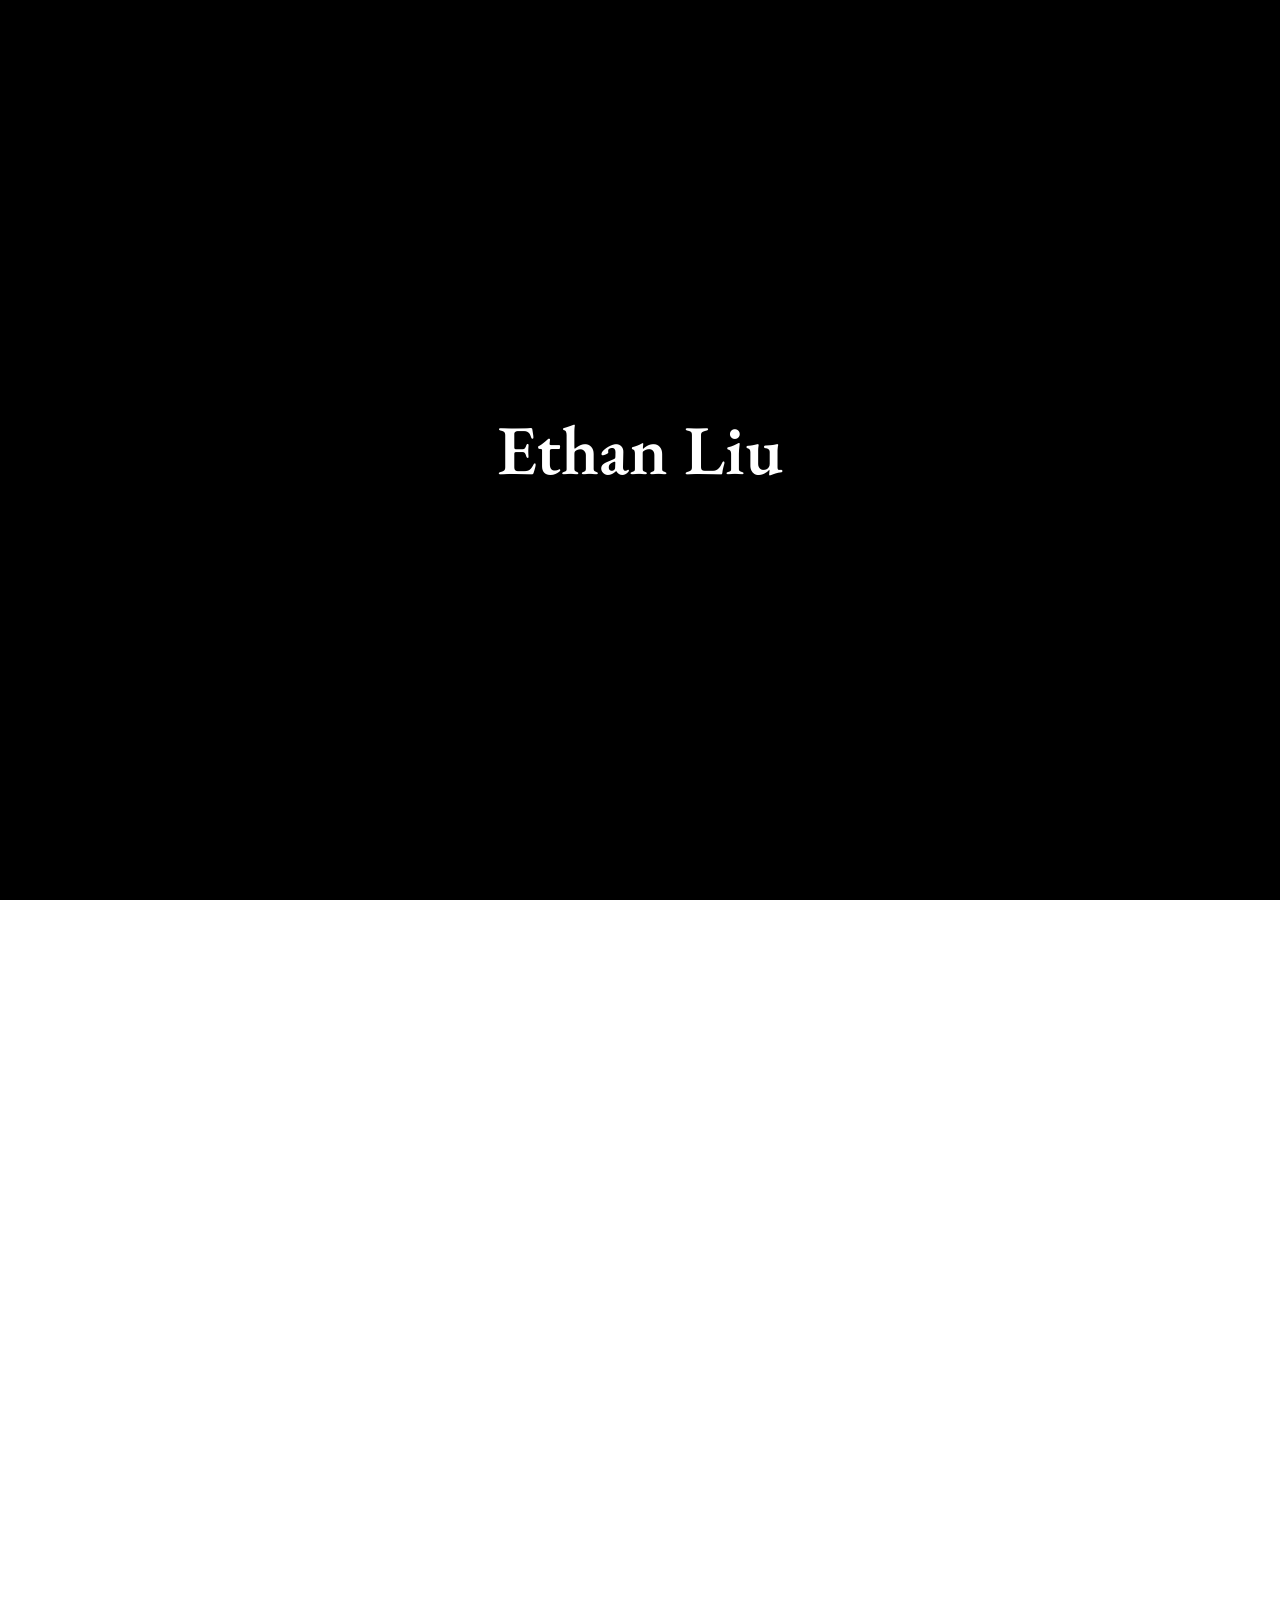
==== index.html @ 229c0f55 "Add files via upload Release v1.0" ====
<!DOCTYPE html>
<html lang="en">
<head>
  <link rel="icon" href="data:,">
  <meta charset="UTF-8"/>
  <meta name="viewport" content="width=device-width,initial-scale=1"/>
  <title>Ethan Liu</title>
  <link href="https://fonts.googleapis.com/css2?family=EB+Garamond:ital,wght@0,400;0,600;1,400&family=Source+Sans+3:wght@400;600&display=swap" rel="stylesheet"/>
  <link rel="stylesheet" href="style.css"/>
</head>
<body class="intro-active">

<!-- ── Intro Overlay ──────────────────────────────────────── -->
<div id="intro-overlay">
  <div id="intro-name" style="font-size:70px">Ethan Liu</div>
</div>

<div class="shell shell-intro">

  <!-- Sidebar — populated by main.js -->
  <div class="sidebar" id="sidebar-container"></div>

  <div class="main">

    <!-- Header — populated by main.js -->
    <div class="main-sticky" id="header-container"></div>

    <div class="page-wrap">

      <!-- ══════════════════════════════════════════════════
           ABOUT ME
           ══════════════════════════════════════════════════ -->
      <div class="page-view active" id="page-about">
        <div class="content">

          <div class="about-box"><!--ABOUT START-->
            <strong>Abstract:</strong> Ethan is a practicing <strong style="color:var(--accent)">Data Analyst</strong> 
            at the US Department of State and an <strong style="color:var(--accent)"> MS Systems Engineering student</strong> 
            at the George Washington University.  Ethan applies data engineering techniques to automate
            data collection and enginneer data infrastructure, which he uses to create new, optimize existing, and retire legacy
            systems.  Noably, in fiscal year 2025, the data insights provided by his regional <strong style="color:var(--accent)">Automated 
            Passports Production Tracker</strong> enabled the Department to consistently service over 500 in-person passport applicants per 
            day in the Los Angeles region.

            <p style="margin-top: 10px">In his academic research, Ethan is developing high-fideltiy orbits propagation software to model
            how the pre-event states of multiple dynamic spacecraft collectively influence the propagation of their post-event orbital elements.  He poses that legacy
            mission architecture systems must modernize to consider events with multiple dynamic bodies, without approximation.</p>

            <!-- ═══════════════════════════════════════════════════════
            SKILLS TAGS
            Skills tags sections.  Comment section out TBR, to be replaced
            by carosel, when completed.
            ════════════════════════════════════════════════════════ -->
            <div class="sidebar-tags" style="margin-top:.5rem"> <!-- SKILL START -->
          
            <strong style="margin-left:-.5rem">Skills:</strong>
          
            <div class="tag-list" style="margin-left:.7rem">
              <span class="tag" style="background:#e8f4ec;color:#1a6b34;border-color:#a0cdb0">Data Analytics</span>
              <span class="tag" style="background:#e8f4ec;color:#1a6b34;border-color:#a0cdb0">Systems Engineering</span>
              <span class="tag" style="background:#e8f4ec;color:#1a6b34;border-color:#a0cdb0">Excel</span>
              <span class="tag" style="background:#fdf3e3;color:#8a5a00;border-color:#e0c070">Orbital Mechanics</span>
              <span class="tag">Python</span>
              <span class="tag">UX/UI</span>
              <span class="tag">CSS</span>
            </div>
  
            </div> <!-- SKILL CLOSE -->

          </div><!--ABOUT CLOSE-->

          <div class="columns" id="main-columns">

            <!-- Left Column -->
            <div>

            <div id="wrap-education">
              <div class="sec-head" id="sec-education">I. Education</div>
              <div class="subsec-head">M.S. Systems Engineering<span class="award-year" style="margin-left:3.1rem">2025-Present</span></div>
              <p class="exp-row" style="margin-top:-.5rem">George Washington University</p>
              <div class="subsec-head">BS Business Admin/Marketing<span class="award-year" style="margin-left:2rem">2018-2021</span></div>
              <p style="margin-top:-.5rem"> San Jose State University</p>
              <p class="ni" style="margin-top:-.5rem">Graduated <em>cum laude</em>.</p>
            </div>

            </div><!-- /left column -->

            <!-- Right Column -->
            <div>

              <div id="wrap-education">
                <div class="sec-head" id="sec-education">II. Course Highlights</div>
                <div class="tag-list" style="margin-left:.7rem">
                  <span class="tag">Systems Engineering</span>
                  <span class="tag">Orbital Mechanics</span>
                  <span class="tag">Quantitative Statistics</span>
                  <span class="tag">Project Management</span>
                  <span class="tag">Probabilities of Uncertainty</span>
                  <span class="tag">Quantitative Business Analytics</span>
                  <span class="tag">Marketing Psychology</span>
                  <span class="tag">Business Administration</span>
                </div>
              </div>

            </div><!-- /right column -->

          </div><!-- /.columns -->

          <!-- ═══════════════════════════════════════════════════════
          EXPERIENCE SECTION
          Feature some choice experiences and accomplishments.
          ════════════════════════════════════════════════════════ -->  
          <div class="body-animate">
            <div class="sec-head" id="sec-experience">III. Experience</div>
            <div>
              <div class="subsec-head">Senior Passport Specialist<span class="award-year" style="margin-left:21.7rem">Feb. 2023 - Present</span></div>
              <span>Drives systemic office transformation through data-driven research, 
              analysis, and process improvements to reduce document issuance turnaround to US citizens. 
              </span>
              <ul style="margin-top:.5rem;margin-left:3rem">
                <li>Built a capacity-demand forecasting model to perform data analysis on office capacity given current and future 
                demand from all US embassies and consulates worldwide.
                </li>
                <li>Conducted time-in-motion research that documented a 0.5-1 hour per day process inefficiency.</li>
                <li>Developed and implemented a process improvement that saved 100 work hours for re-allocation in FY2025.</li>
                <li>Developed a Workstream Tracker enabling regional emergency (1-3 day turnaround) passport issuance.</li>
                <li>Automated Data Collection to collect and analyze the effectiveness of public-facing inboxes.</li>
              </ul>
              <!-- <div class="exp-tooltip">Selected as a Project Lead for his innovative, data-driven solutions to modernize
                archaic legacy office systems, Ethan is currently leading the effort to collect and analyze data on the Department's 
                public-facing communication.  The insights derived form this project will provide the Department with better understanding
                of what information is being miscommunicated, thereby enhancing the accuracy of future communication.</div> -->
            </div>
            <div class="exp-row"></div>
            <div>
              <div class="subsec-head">Foreign Affairs Officer<span class="award-year" style="margin-left:21.4rem">Aug. 2024 - Nov. 2024</span></div>
              <p>Selected for a temporary reassignment to apply institutional systems knowledge, 
                perform supply chain risk analyses, and support diplomatic G7 relations.
              </p>
              <ul style="margin-top:.5rem;margin-left:3rem">
                <li>Conducted supply chain research and analyses to advise interagency leadership on critical foreign policy implementation.</li>
                <li>Wrote the talking points and slide deck for the US delegation to a G7 London summit.</li>
              </ul>
              <!--<div class="exp-tooltip">Conducted independent research on [topic] under supervision of [PI Name]. Published [X] papers.</div>-->
            </div>
            <!--<div class="exp-row">
              <span><strong>Senior Passport Specialist</strong> — [Program]</span>
              <span class="award-year">2017–2021</span>
              <div class="exp-tooltip">NSF-funded fellowship supporting dissertation research. Presented at [X] international conferences.</div>
            </div>
            <div class="exp-row">
              <span><strong>Research Intern</strong> — [Organization]</span>
              <span class="award-year">Summer 2019</span>
              <div class="exp-tooltip">Developed [tool/method] for [application]. Work contributed to one co-authored publication.</div>
            </div>-->
          </div>
       

          <!-- ═══════════════════════════════════════════════════════
    OUTCOMES
    Highlight a choice outcome here!  Show as a "figure."
    ════════════════════════════════════════════════════════ -->  

    <div class="body-animate"><div class="about-box" style="margin-top:3rem"> <!-- FIG 2 START -->
        
      <p style="margin-bottom:2rem">In fiscal year 2025, Ethan provided multiple process improvements for the US Department of State's Los
      Angeles Passport Agency, one of the Department's highest volume passports processing facilities.  The outcomes
      for these improvements are quantified as follows:</p>

      </br>

      <div class="columns-3" style="margin-top:1.5rem">
        <div style="padding-right:14px;margin-top:-5rem">
          <span style="font-size:70px;font-weight:600">40%</span>
          <p style="line-height:20px;"><i>Increased office production from the previous fiscal year.</i></p>
        </div>
        <div style="border-left:1px solid var(--rule);border-right:1px solid var(--rule);padding:0 14px;margin-top:-5rem">
          <span style="font-size:70px;font-weight:600">500<span style="font-size:40px;font-weight:600">+</span></span>
          <p style="line-height:20px;"><i>US citizen applicants served per day.</i></p>
        </div>
        <div style="padding-left:14px;margin-top:-5rem">
          <span style="font-size:70px;font-weight:600">100<span style="font-size:40px;font-weight:600">+</span></span>
          <p style="line-height:20px;"><i>Work hours saved in 2025, office-wide.</i></p>
        </div>
      </div>

          
    </div></div> <!-- FIG 2 CLOSE -->

     <!-- ═══════════════════════════════════════════════════════
    FIG II Title
    ════════════════════════════════════════════════════════ -->
    <div class="body-animate" style="text-align:center;margin-top:-.5rem"><strong>Figure I. Passports Production Outcomes</strong></div>


    <!-- ═══════════════════════════════════════════════════════
    COLUMNS 2
    ════════════════════════════════════════════════════════ -->
    <div class="body-animate"><div class="columns" style="margin-top:.7rem"> <!-- COLUMNS 2 START -->

        <!-- LEFT COLUMN -->
        <div> <!-- LEFT COLUMN START -->

          <!-- ═══════════════════════════════════════════════════════
          AWARDS
          ════════════════════════════════════════════════════════ -->
          <div id="wrap-education">
            <div class="sec-head" id="sec-education">IV. Awards & Honors</div>
            <div class="subsec-head">Outstanding Evaluation<span class="award-year" style="margin-left:7.2rem">2025</span></div>
            <p class="exp-row" style="margin-top:-.5rem">US Department of State</p>
            <!--<p class="ni">Thesis: <em>TBR </em></p>-->
            <div class="subsec-head">Dean's Scholarship<span class="award-year" style="margin-left:9.2rem">2025</span></div>
            <p class="exp-row" style="margin-top:-.5rem">George Washington University</p>
            <div class="subsec-head">Extra Mile Award<span class="award-year" style="margin-left:9.7rem">2024</span></div>
            <p style="margin-top:-.5rem">US Department of State</p>
          </div>

        </div><!-- LEFT COLUMN CLOSE -->

        <!-- RIGHT COLUMN -->
        
        <div> <!-- RIGHT COLUMN START -->
          
          <!-- ═══════════════════════════════════════════════════════
          Research Projects
          ════════════════════════════════════════════════════════ -->
          <div id="wrap-education">
            <div class="sec-head" id="sec-education">V. Research Projects</div>
            <div class="subsec-head">Orbits Propagation</div>
            <p class="exp-row" style="margin-top:-.5rem">George Washington University</p>
            <!--<p class="ni">Thesis: <em>TBR </em></p>-->
            <div class="subsec-head">Supply Chain Food Spoilage</div>
            <p class="exp-row" style="margin-top:-.5rem">George Washington University</p>
          </div>


        </div><!-- RIGHT COLUMN CLOSE -->

      </div></div><!-- COLUMNS 2 CLOSE -->

        </div><!-- /.content -->
      </div><!-- /#page-about -->


      <!-- ══════════════════════════════════════════════════
           PROJECTS
           ══════════════════════════════════════════════════ -->
      <div class="page-view" id="page-projects">
        <div class="content">

          <div class="about-box">
            <strong>Projects:</strong> A highlight of Ethan's work.  This page is still a work-in progress, and will 
            therefore not link to individual project pages, which are still undergoing development.
          </div>

          <div class="sec-head">I. Research Projects</div>
          <div class="proj-grid">
            <div class="proj-card">
            <!--<div class="proj-card" onclick="openProject('rp1')">-->
              <div class="proj-card-top">
                <span class="proj-num">2026–Present</span>
                <div class="proj-links">
                  <a href="#" onclick="event.stopPropagation()">↗ demo</a>
                  <a href="#" onclick="event.stopPropagation()">⎇ repo</a>
                </div>
              </div>
              <div class="proj-title">Dynamic Orbits Propagation</div>
              <div class="proj-desc">Developing high-fidelity orbits propagation software to model how the pre-event states of multiple dynamic spacecraft
                collectively influence their post-event orbital elements.</div>
              <div class="proj-tags"><span class="ptag">Python</span><span class="ptag">Tudat</span></div>
            </div>
          </div>

          <div class="sec-head">II. Professional Projects</div>
          <div class="proj-grid">
            <div class="proj-card">
            <!--<div class="proj-card" onclick="openProject('pp1')">-->
              <div class="proj-card-top">
                <span class="proj-num">2026</span>
                <div class="proj-links">
                  <a href="#" onclick="event.stopPropagation()">↗ demo</a>
                  <a href="#" onclick="event.stopPropagation()">⎇ repo</a>
                </div>
              </div>
              <div class="proj-title">Letter Automation</div>
              <div class="proj-desc">Letter creation tool for the US Department of State that uniformly produces letters for public correspondence.</div>
              <div class="proj-tags"><span class="ptag">Dataset</span><span class="ptag">Annotation</span></div>
            </div>
            <div class="proj-card">
            <!--<div class="proj-card" onclick="openProject('pp2')">-->
              <div class="proj-card-top">
                <span class="proj-num">2025</span>
                <div class="proj-links">
                  <a href="#" onclick="event.stopPropagation()">↗ demo</a>
                  <a href="#" onclick="event.stopPropagation()">⎇ repo</a>
                </div>
              </div>
              <div class="proj-title">Capacity/Demand Model</div>
              <div class="proj-desc">Forecasting tool for the US Department of State that forecasts office capacity to complete current and projected demand.</div>
              <div class="proj-tags"><span class="ptag">Collaboration</span><span class="ptag">MATLAB</span></div>
            </div>
            <div class="proj-card">
            <!--<div class="proj-card" onclick="openProject('pp3')">-->
              <div class="proj-card-top">
                <span class="proj-num">2025</span>
                <div class="proj-links">
                  <a href="#" onclick="event.stopPropagation()">↗ demo</a>
                  <a href="#" onclick="event.stopPropagation()">⎇ repo</a>
                </div>
              </div>
              <div class="proj-title">Production Tracker</div>
              <div class="proj-desc">A tracker developed for the US Department of State, which tracks and organizes high-priority casework.</div>
              <div class="proj-tags"><span class="ptag">Excel</span><span class="ptag">Power Platforms</span></div>
            </div>
          </div>

          <!--<div class="sec-head">III. Course Projects</div>
          <div class="proj-grid">
            <div class="proj-card" onclick="openProject('cp1')">
              <div class="proj-card-top">
                <span class="proj-num">2021</span>
                <div class="proj-links">
                  <a href="#" onclick="event.stopPropagation()">↗ demo</a>
                  <a href="#" onclick="event.stopPropagation()">⎇ repo</a>
                </div>
              </div>
              <div class="proj-title">Course Software</div>
              <div class="proj-desc">Open educational software developed for a graduate seminar, adopted by two other institutions.</div>
              <div class="proj-tags"><span class="ptag">Education</span><span class="ptag">Python</span></div>
            </div>
            <div class="proj-card" onclick="openProject('cp2')">
              <div class="proj-card-top">
                <span class="proj-num">2020</span>
                <div class="proj-links">
                  <a href="#" onclick="event.stopPropagation()">↗ demo</a>
                  <a href="#" onclick="event.stopPropagation()">⎇ repo</a>
                </div>
              </div>
              <div class="proj-title">Capstone Project</div>
              <div class="proj-desc">Final project addressing a research problem using statistical methods. Received highest marks.</div>
              <div class="proj-tags"><span class="ptag">R</span><span class="ptag">Statistics</span></div>
            </div>
            <div class="proj-card" onclick="openProject('cp3')">
              <div class="proj-card-top">
                <span class="proj-num">2019</span>
                <div class="proj-links">
                  <a href="#" onclick="event.stopPropagation()">↗ demo</a>
                </div>
              </div>
              <div class="proj-title">Seminar Paper</div>
              <div class="proj-desc">Examining a research topic that has since been cited in subsequent works.</div>
              <div class="proj-tags"><span class="ptag">LaTeX</span><span class="ptag">Literature Review</span></div>
            </div>
          </div>-->

        </div><!-- /.content -->
      </div><!-- /#page-projects -->


      <!-- ══════════════════════════════════════════════════
           PROJECT DETAIL
           ══════════════════════════════════════════════════ -->
      <div class="page-view" id="page-project-detail">
        <div class="content">

          <div class="back-btn" onclick="goBack()">← Back To Projects</div>

          <div class="proj-detail-header">
            <div class="proj-detail-title" id="detail-title"></div>
            <div class="proj-detail-meta"  id="detail-meta"></div>
            <div style="display:flex;align-items:center;justify-content:space-between;margin-top:.5rem;flex-wrap:wrap;gap:.5rem">
              <div class="proj-tags" id="detail-tags"></div>
              <div style="font-family:var(--serif);font-size:12pt" id="detail-links"></div>
            </div>
          </div>

          <div class="proj-detail-photo" id="detail-photo"></div>

          <div class="columns">
            <div>
              <div class="proj-detail-section"><h3>I. Overview</h3><p id="detail-overview"></p></div>
              <div class="proj-detail-section"><h3>II. Methods</h3><p id="detail-methods"></p></div>
            </div>
            <div>
              <div class="proj-detail-section"><h3>III. Results &amp; Contributions</h3><p id="detail-results"></p></div>
            </div>
          </div>

        </div><!-- /.content -->
      </div><!-- /#page-project-detail -->

    </div><!-- /.page-wrap -->

    <!-- Footer — populated by main.js -->
    <div class="body-animate" id="footer-container"></div>

  </div><!-- /.main -->

</div><!-- /.shell -->

<script src="main.js"></script>
</body>
</html>
---- style.css ----
*{margin:0;padding:0;box-sizing:border-box}

:root{
  --ink:#000;
  --muted:#444;
  --light:#777;
  --rule:#ccc;
  --accent:#00539b;
  --accent-light:#eef3f9;
  --serif:'EB Garamond',Georgia,serif;
  --sans:'Source Sans 3','Helvetica Neue',Arial,sans-serif;
  --sidebar:260px;
}

html,body{
  margin:0;padding:0;
  background:#fff;
  font-family:var(--serif);
  color:var(--ink);
  font-size:12pt;
  line-height:1.6;
}

a{color:var(--accent);text-decoration:none}
a:hover{text-decoration:underline}

/* ── Shell ───────────────────────────────────────────────── */
.shell{
  display:flex;
  max-width:960px;
  margin:0 auto;
  min-height:100vh;
  background:#fff;
  position:relative;
  align-items:flex-start;
}
.shell-intro{
  transform:scale(.96);
  transition:transform .8s ease;
}
.shell-intro.revealed{
  transform:scale(1);
}

/* ── Sidebar ─────────────────────────────────────────────── */
.sidebar{
  position:sticky;top:0;
  width:var(--sidebar);
  flex-shrink:0;
  height:100vh;
  background:#fff;
  overflow:hidden;
  z-index:50;
  display:flex;flex-direction:column;
}
.profile-top{padding:1.75rem 1.25rem 1rem}
.profile-name{font-family:var(--serif);font-size:20pt;font-weight:600;line-height:1.2;margin-bottom:.2rem}
.profile-title{font-family:var(--sans);font-size:9.5pt;color:var(--accent);margin-bottom:.1rem;font-weight:600;text-transform:uppercase;letter-spacing:.04em}
.profile-affil{font-family:var(--sans);font-size:9.5pt;color:var(--muted);line-height:1.45}
.profile-meta{padding:.75rem 1.25rem;display:flex;flex-direction:column;gap:.35rem}
.meta-row{display:flex;align-items:flex-start;gap:.5rem;font-family:var(--sans);font-size:10pt;color:var(--muted)}
.meta-icon{color:var(--accent);flex-shrink:0;width:14px;text-align:center}
.meta-row a{color:var(--muted)}
.meta-row a:hover{color:var(--accent)}
.sidebar-links{padding:.6rem 1.25rem}
.sidebar-label{font-family:var(--sans);font-size:10pt;font-weight:600;text-transform:uppercase;letter-spacing:.08em;color:var(--light);margin-bottom:.35rem}
.ext-link{display:flex;align-items:center;gap:.5rem;font-family:var(--sans);font-size:9.5pt;color:var(--muted);padding:.15rem 0}
.ext-link:hover{color:var(--accent);text-decoration:none}
.ext-icon{width:14px;text-align:center;color:var(--accent);flex-shrink:0}
.sidebar-tags{padding:.6rem .5rem;display:flex;align-items:flex-start}
.tag-list{display:flex;flex-wrap:wrap;gap:.3rem}
.tag{font-family:var(--sans);font-size:10pt;padding:2px 6px;border:1px solid var(--rule);border-radius:2px;color:var(--muted);background:#fff}
.sidebar-nav{padding:.6rem 1.25rem}
.sidebar-nav-item{font-family:var(--serif);font-size:12pt;color:var(--muted);padding:.15rem 0 .15rem .5rem;border-left:2px solid transparent;display:block;transition:color .15s,border-color .15s;text-decoration:none}
.sidebar-nav-item:hover{color:var(--ink);text-decoration:none}
.sidebar-nav-item.active{color:var(--accent);border-left-color:var(--accent)}
.sidebar-nav-sub{font-family:var(--serif);font-size:10pt;padding:.1rem 0 .1rem 1rem;color:var(--light);border-left:2px solid transparent;display:block;transition:color .15s,border-color .15s;text-decoration:none}
.sidebar-nav-sub:hover{color:var(--muted);text-decoration:none}
.sidebar-nav-sub.active{color:var(--accent);border-left-color:var(--accent)}
.sidebar-nav-children{display:none;margin-left:.25rem}
.sidebar-nav-children.open{display:block}

/* ── Available Badge ─────────────────────────────────────── */
.avail-badge{display:inline-flex;align-items:center;gap:.4rem;font-family:var(--sans);font-size:9pt;color:var(--muted);margin-top:.5rem;padding:3px 8px;border:1px solid #a0cdb0;border-radius:20px;background:#e8f4ec}
.avail-dot{display:inline-block;min-width:8px;min-height:8px;width:8px;height:8px;border-radius:50%;background:#2d9e5f;flex-shrink:0;flex-grow:0;animation:pulse 2s ease-in-out infinite}
@keyframes pulse{0%,100%{opacity:1}50%{opacity:.4}}

/* ── Main ────────────────────────────────────────────────── */
.main{flex:1;display:flex;flex-direction:column;min-width:0;background:#fff}
.main-sticky{position:sticky;top:0;z-index:10;background:#fff}
.main-header{padding:1.2rem 2rem .8rem;border-bottom:2px solid var(--ink);text-align:center}
.main-title{font-family:var(--serif);font-size:17pt;font-weight:600;line-height:1.2;display:none}
.main-nav{display:flex;justify-content:center;border-bottom:2px solid var(--ink)}
.nav-tab{font-family:var(--serif);font-size:12pt;font-weight:600;text-transform:capitalize;padding:.55rem 1.5rem;color:var(--light);transition:color .15s;text-decoration:none;cursor:pointer}
.nav-tab:hover{color:var(--muted);text-decoration:none}
.nav-tab.active{color:var(--accent)}

/* ── Page Transitions ────────────────────────────────────── */
.page-wrap{position:relative;flex:1}
.page-view{display:none;width:100%;background:#fff;}
.page-view.active{display:block}

/* ── Content ─────────────────────────────────────────────── */
.content{flex:1;padding:1.5rem 2rem 2.5rem}
.about-box{border:1px solid var(--rule);padding:.7rem .9rem;margin-bottom:1.25rem;font-size:12pt;font-family:var(--serif)}
.about-box strong{font-size:12pt;font-family:var(--serif);font-weight:600}
.columns{display:grid;grid-template-columns:1fr 1fr;gap:0 28px}
.columns-3{display:grid;grid-template-columns:1fr 1fr 1fr;gap:0}
.columns-3-ruled > div{padding:0 1.5rem}
.columns-3-ruled > div:first-child{padding-left:0}
.columns-3-ruled > div:last-child{padding-right:0}
.columns-3-ruled > div:nth-child(2){border-left:1px solid var(--rule);border-right:1px solid var(--rule)}
.sec-head{font-family:var(--serif);font-size:12pt;font-weight:600;border-bottom:1px solid var(--ink);padding-bottom:2px;margin:1.4rem 0 .5rem;text-align:center}
.subsec-head{font-family:var(--serif);font-size:12pt;font-weight:600;margin:.7rem 0 .25rem}
.fig-title{font-family:var(--serif);font-size:12pt;font-weight:600;padding-bottom:2px;margin:1.4rem 0 .5rem;text-align:center}
p{margin-bottom:.5rem;text-align:justify;hyphens:auto;font-size:12pt;font-family:var(--serif)}
p.ni{text-indent:0}
p+p{text-indent:1.2em}
.justify-text{text-align:justify}
.rule-left{border-left:2px solid var(--ink);padding-left:1.2em;margin:1rem 0}

/* ── Rows ────────────────────────────────────────────────── */
.award-row{display:flex;justify-content:space-between;align-items:baseline;padding:.25rem 0;border-bottom:1px dotted #ddd;font-size:12pt;font-family:var(--serif)}
.award-row:last-child{border-bottom:none}
.award-year{font-family:var(--serif);font-size:12pt;color:var(--light);flex-shrink:0;margin-left:1rem}
.exp-row{position:relative;display:flex;justify-content:space-between;align-items:baseline;padding:.25rem 0;border-bottom:1px dotted #ddd;font-size:12pt;font-family:var(--serif);cursor:default}
.exp-row:last-child{border-bottom:none}
.exp-tooltip{display:none;position:absolute;left:0;top:100%;background:#fff;border:1px solid var(--rule);padding:.5rem .75rem;font-size:12pt;font-family:var(--serif);color:var(--muted);line-height:1.5;z-index:20;width:320px;box-shadow:0 4px 12px rgba(0,0,0,.1);pointer-events:none}
.exp-row:hover .exp-tooltip{display:block}

/* ── Publications ────────────────────────────────────────── */
.pub-table{width:100%;border-collapse:collapse;font-size:12pt;font-family:var(--serif);margin:.4rem 0}
.pub-table thead{display:none}
.pub-table td{padding:.35rem .4rem;vertical-align:top;border-bottom:1px solid #ebebeb;font-size:12pt;font-family:var(--serif)}
.pub-table tr:last-child td{border-bottom:none}
.pub-year{color:var(--light);white-space:nowrap}
.pub-title{font-weight:600}
.pub-venue{font-style:italic;color:var(--muted)}
.pub-badge{display:inline-block;font-family:var(--sans);font-size:8pt;padding:1px 5px;border-radius:2px;margin-left:4px;vertical-align:middle}
.badge-conf{background:#e8f0f8;color:#00539b;border:1px solid #b0cce8}
.badge-jour{background:#e8f4ec;color:#1a6b34;border:1px solid #a0cdb0}
.badge-pre{background:#fdf3e3;color:#8a5a00;border:1px solid #e0c070}

/* ── Project Cards ───────────────────────────────────────── */
.proj-grid{display:grid;grid-template-columns:repeat(auto-fill,minmax(240px,1fr));gap:1rem;margin:.5rem 0 1.5rem}
.proj-card{border:1px solid var(--rule);padding:1rem;cursor:pointer;transition:background .15s}
.proj-card:hover{background:var(--accent-light)}
.proj-card-top{display:flex;justify-content:space-between;margin-bottom:.5rem}
.proj-num{font-family:var(--serif);font-size:12pt;color:var(--light)}
.proj-links{font-family:var(--serif);font-size:12pt;display:flex;gap:.6rem}
.proj-title{font-family:var(--serif);font-size:12pt;font-weight:600;margin-bottom:.3rem}
.proj-desc{font-family:var(--serif);font-size:12pt;color:var(--muted);line-height:1.55;margin-bottom:.6rem}
.proj-tags{display:flex;gap:.3rem;flex-wrap:wrap}
.ptag{font-family:var(--sans);font-size:9pt;color:var(--accent);background:var(--accent-light);padding:2px 7px;border-radius:2px;border:1px solid #b8cfe8}

/* ── Project Detail ──────────────────────────────────────── */
.proj-detail-header{margin-bottom:.2rem;padding-bottom:.4rem;border-bottom:1px solid var(--rule)}
.proj-detail-title{font-family:var(--serif);font-size:16pt;font-weight:600;margin-bottom:.3rem}
.proj-detail-meta{font-family:var(--serif);font-size:12pt;color:var(--muted);margin-bottom:.5rem}
.back-btn{font-family:var(--serif);font-size:11pt;color:var(--accent);display:inline-flex;align-items:center;gap:.3rem;margin-bottom:1rem;cursor:pointer}
.back-btn:hover{text-decoration:underline}
.proj-detail-photo:empty{display:none}
.proj-detail-photo img{width:100%;max-height:320px;object-fit:cover;border:1px solid var(--rule)}
.proj-detail-section{margin-top:1.1rem}
.proj-detail-section h3{font-family:var(--serif);font-size:12pt;font-weight:600;margin-bottom:.4rem;border-bottom:1px solid var(--rule);padding-bottom:2px}
.proj-detail-section p{text-indent:0;margin-bottom:0}

/* ── Section Flash ───────────────────────────────────────── */
@keyframes secPop{0%{background:transparent}20%{background:#eef3f9}80%{background:#eef3f9}100%{background:transparent}}
.sec-pop{animation:secPop 1s ease}

/* ── Body Animate ────────────────────────────────────────── */
.body-animate{opacity:0;transition:opacity .8s ease,transform .8s ease;transform:translateY(18px)}
.body-animate.revealed{opacity:1;transform:translateY(0)}
.intro-active .shell-intro{opacity:0}
.shell-intro{transition:opacity .7s ease,transform .8s ease}
.shell-intro.revealed{opacity:1;transform:scale(1)}

/* ── Sidebar and Columns Reveal ──────────────────────────── */
#sidebar-container{opacity:0;transition:opacity 1.5s ease}
#sidebar-container.revealed{opacity:1}
#main-columns{opacity:0;transition:opacity 1s ease}
#main-columns.revealed{opacity:1}

/* ── Intro Overlay ───────────────────────────────────────── */
#intro-overlay{position:fixed;inset:0;background:#000;z-index:1000;display:flex;align-items:center;justify-content:center}
#intro-name{color:#fff;font-family:var(--serif);font-size:28pt;font-weight:600;opacity:0;transform:translateY(60px);transition:opacity .9s ease,transform .9s ease}
#intro-overlay.name-visible #intro-name{opacity:1;transform:translateY(0)}
#intro-overlay.rise{transform:translateY(-100%);opacity:0.93;transition:transform 1s cubic-bezier(.4,0,.2,1),opacity 1s ease}

/* ── Footer ──────────────────────────────────────────────── */
.main-footer{text-align:center;font-family:var(--sans);font-size:8pt;color:var(--light);padding:.85rem 2rem;border-top:1px solid var(--rule)}

#footer-container{
  opacity:0;
  transition:opacity .8s ease;
}
#footer-container.revealed{
  opacity:1;
}

/* ── Responsive ──────────────────────────────────────────── */
@media(max-width:768px){
  .sidebar{display:none}
  .main-title{display:block}
  .shell{flex-direction:column}
  .columns{grid-template-columns:1fr}
  .columns-3{grid-template-columns:1fr}
}

/* ── Print ───────────────────────────────────────────────── */
@media print{
  .main-sticky{transform:none;opacity:1}
  .content{transform:none;opacity:1}
}
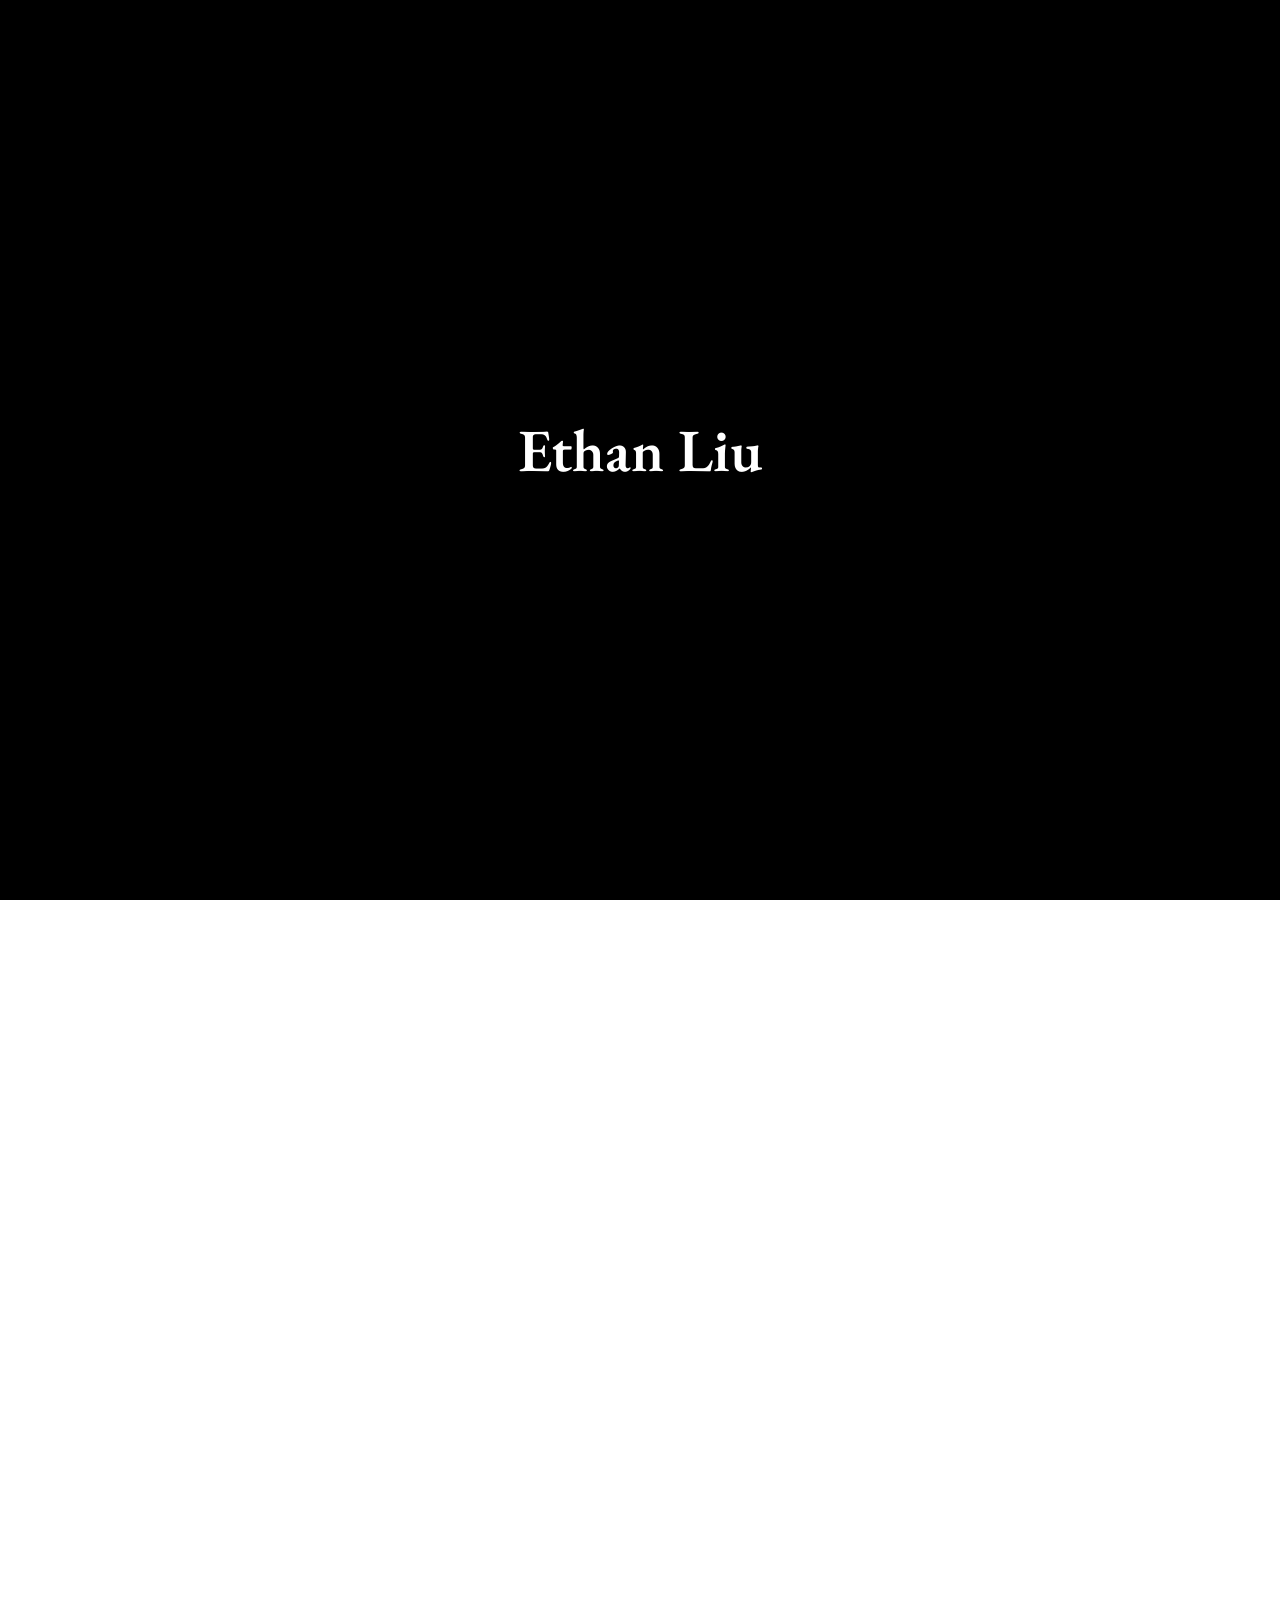
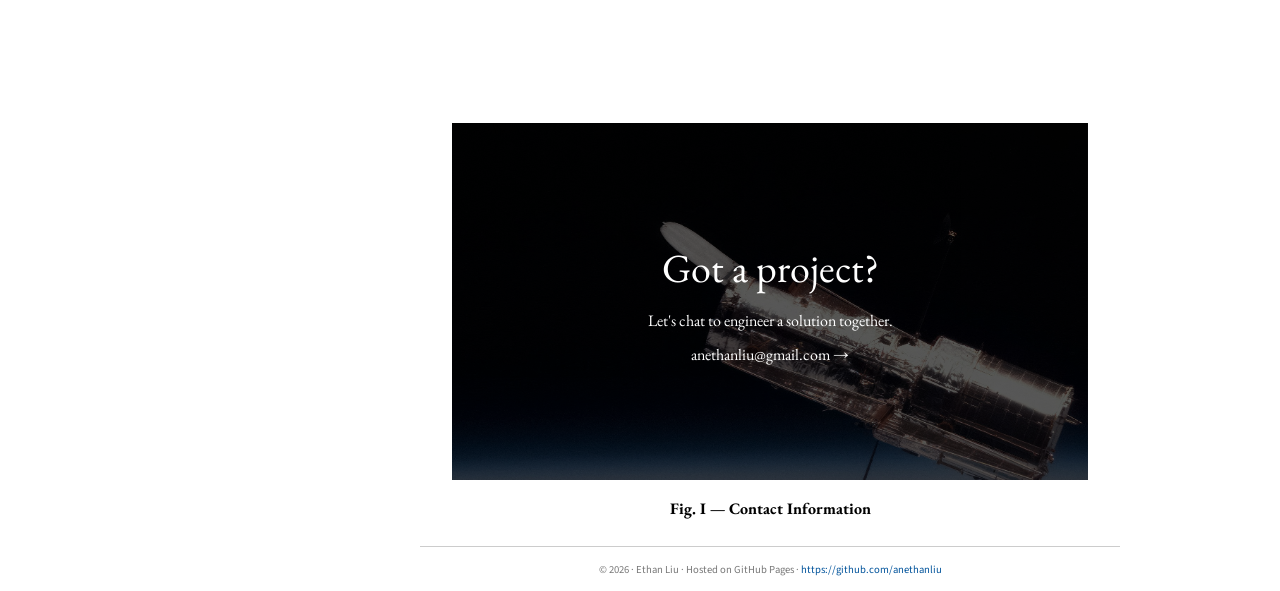
==== commit ba07f016: "Add files via upload" ====
--- a/index.html
+++ b/index.html
@@ -12,7 +12,7 @@
 
 <!-- ── Intro Overlay ──────────────────────────────────────── -->
 <div id="intro-overlay">
-  <div id="intro-name" style="font-size:70px">Ethan Liu</div>
+  <div id="intro-name" style="font-size:60px">Ethan Liu</div>
 </div>
 
 <div class="shell shell-intro">
@@ -25,374 +25,17 @@
     <!-- Header — populated by main.js -->
     <div class="main-sticky" id="header-container"></div>
 
-    <div class="page-wrap">
-
-      <!-- ══════════════════════════════════════════════════
-           ABOUT ME
-           ══════════════════════════════════════════════════ -->
-      <div class="page-view active" id="page-about">
-        <div class="content">
-
-          <div class="about-box"><!--ABOUT START-->
-            <strong>Abstract:</strong> Ethan is a practicing <strong style="color:var(--accent)">Data Analyst</strong> 
-            at the US Department of State and an <strong style="color:var(--accent)"> MS Systems Engineering student</strong> 
-            at the George Washington University.  Ethan applies data engineering techniques to automate
-            data collection and enginneer data infrastructure, which he uses to create new, optimize existing, and retire legacy
-            systems.  Noably, in fiscal year 2025, the data insights provided by his regional <strong style="color:var(--accent)">Automated 
-            Passports Production Tracker</strong> enabled the Department to consistently service over 500 in-person passport applicants per 
-            day in the Los Angeles region.
-
-            <p style="margin-top: 10px">In his academic research, Ethan is developing high-fideltiy orbits propagation software to model
-            how the pre-event states of multiple dynamic spacecraft collectively influence the propagation of their post-event orbital elements.  He poses that legacy
-            mission architecture systems must modernize to consider events with multiple dynamic bodies, without approximation.</p>
-
-            <!-- ═══════════════════════════════════════════════════════
-            SKILLS TAGS
-            Skills tags sections.  Comment section out TBR, to be replaced
-            by carosel, when completed.
-            ════════════════════════════════════════════════════════ -->
-            <div class="sidebar-tags" style="margin-top:.5rem"> <!-- SKILL START -->
-          
-            <strong style="margin-left:-.5rem">Skills:</strong>
-          
-            <div class="tag-list" style="margin-left:.7rem">
-              <span class="tag" style="background:#e8f4ec;color:#1a6b34;border-color:#a0cdb0">Data Analytics</span>
-              <span class="tag" style="background:#e8f4ec;color:#1a6b34;border-color:#a0cdb0">Systems Engineering</span>
-              <span class="tag" style="background:#e8f4ec;color:#1a6b34;border-color:#a0cdb0">Excel</span>
-              <span class="tag" style="background:#fdf3e3;color:#8a5a00;border-color:#e0c070">Orbital Mechanics</span>
-              <span class="tag">Python</span>
-              <span class="tag">UX/UI</span>
-              <span class="tag">CSS</span>
-            </div>
-  
-            </div> <!-- SKILL CLOSE -->
-
-          </div><!--ABOUT CLOSE-->
-
-          <div class="columns" id="main-columns">
-
-            <!-- Left Column -->
-            <div>
-
-            <div id="wrap-education">
-              <div class="sec-head" id="sec-education">I. Education</div>
-              <div class="subsec-head">M.S. Systems Engineering<span class="award-year" style="margin-left:3.1rem">2025-Present</span></div>
-              <p class="exp-row" style="margin-top:-.5rem">George Washington University</p>
-              <div class="subsec-head">BS Business Admin/Marketing<span class="award-year" style="margin-left:2rem">2018-2021</span></div>
-              <p style="margin-top:-.5rem"> San Jose State University</p>
-              <p class="ni" style="margin-top:-.5rem">Graduated <em>cum laude</em>.</p>
-            </div>
-
-            </div><!-- /left column -->
-
-            <!-- Right Column -->
-            <div>
-
-              <div id="wrap-education">
-                <div class="sec-head" id="sec-education">II. Course Highlights</div>
-                <div class="tag-list" style="margin-left:.7rem">
-                  <span class="tag">Systems Engineering</span>
-                  <span class="tag">Orbital Mechanics</span>
-                  <span class="tag">Quantitative Statistics</span>
-                  <span class="tag">Project Management</span>
-                  <span class="tag">Probabilities of Uncertainty</span>
-                  <span class="tag">Quantitative Business Analytics</span>
-                  <span class="tag">Marketing Psychology</span>
-                  <span class="tag">Business Administration</span>
-                </div>
-              </div>
-
-            </div><!-- /right column -->
-
-          </div><!-- /.columns -->
-
-          <!-- ═══════════════════════════════════════════════════════
-          EXPERIENCE SECTION
-          Feature some choice experiences and accomplishments.
-          ════════════════════════════════════════════════════════ -->  
-          <div class="body-animate">
-            <div class="sec-head" id="sec-experience">III. Experience</div>
-            <div>
-              <div class="subsec-head">Senior Passport Specialist<span class="award-year" style="margin-left:21.7rem">Feb. 2023 - Present</span></div>
-              <span>Drives systemic office transformation through data-driven research, 
-              analysis, and process improvements to reduce document issuance turnaround to US citizens. 
-              </span>
-              <ul style="margin-top:.5rem;margin-left:3rem">
-                <li>Built a capacity-demand forecasting model to perform data analysis on office capacity given current and future 
-                demand from all US embassies and consulates worldwide.
-                </li>
-                <li>Conducted time-in-motion research that documented a 0.5-1 hour per day process inefficiency.</li>
-                <li>Developed and implemented a process improvement that saved 100 work hours for re-allocation in FY2025.</li>
-                <li>Developed a Workstream Tracker enabling regional emergency (1-3 day turnaround) passport issuance.</li>
-                <li>Automated Data Collection to collect and analyze the effectiveness of public-facing inboxes.</li>
-              </ul>
-              <!-- <div class="exp-tooltip">Selected as a Project Lead for his innovative, data-driven solutions to modernize
-                archaic legacy office systems, Ethan is currently leading the effort to collect and analyze data on the Department's 
-                public-facing communication.  The insights derived form this project will provide the Department with better understanding
-                of what information is being miscommunicated, thereby enhancing the accuracy of future communication.</div> -->
-            </div>
-            <div class="exp-row"></div>
-            <div>
-              <div class="subsec-head">Foreign Affairs Officer<span class="award-year" style="margin-left:21.4rem">Aug. 2024 - Nov. 2024</span></div>
-              <p>Selected for a temporary reassignment to apply institutional systems knowledge, 
-                perform supply chain risk analyses, and support diplomatic G7 relations.
-              </p>
-              <ul style="margin-top:.5rem;margin-left:3rem">
-                <li>Conducted supply chain research and analyses to advise interagency leadership on critical foreign policy implementation.</li>
-                <li>Wrote the talking points and slide deck for the US delegation to a G7 London summit.</li>
-              </ul>
-              <!--<div class="exp-tooltip">Conducted independent research on [topic] under supervision of [PI Name]. Published [X] papers.</div>-->
-            </div>
-            <!--<div class="exp-row">
-              <span><strong>Senior Passport Specialist</strong> — [Program]</span>
-              <span class="award-year">2017–2021</span>
-              <div class="exp-tooltip">NSF-funded fellowship supporting dissertation research. Presented at [X] international conferences.</div>
-            </div>
-            <div class="exp-row">
-              <span><strong>Research Intern</strong> — [Organization]</span>
-              <span class="award-year">Summer 2019</span>
-              <div class="exp-tooltip">Developed [tool/method] for [application]. Work contributed to one co-authored publication.</div>
-            </div>-->
-          </div>
-       
-
-          <!-- ═══════════════════════════════════════════════════════
-    OUTCOMES
-    Highlight a choice outcome here!  Show as a "figure."
-    ════════════════════════════════════════════════════════ -->  
-
-    <div class="body-animate"><div class="about-box" style="margin-top:3rem"> <!-- FIG 2 START -->
-        
-      <p style="margin-bottom:2rem">In fiscal year 2025, Ethan provided multiple process improvements for the US Department of State's Los
-      Angeles Passport Agency, one of the Department's highest volume passports processing facilities.  The outcomes
-      for these improvements are quantified as follows:</p>
-
-      </br>
-
-      <div class="columns-3" style="margin-top:1.5rem">
-        <div style="padding-right:14px;margin-top:-5rem">
-          <span style="font-size:70px;font-weight:600">40%</span>
-          <p style="line-height:20px;"><i>Increased office production from the previous fiscal year.</i></p>
-        </div>
-        <div style="border-left:1px solid var(--rule);border-right:1px solid var(--rule);padding:0 14px;margin-top:-5rem">
-          <span style="font-size:70px;font-weight:600">500<span style="font-size:40px;font-weight:600">+</span></span>
-          <p style="line-height:20px;"><i>US citizen applicants served per day.</i></p>
-        </div>
-        <div style="padding-left:14px;margin-top:-5rem">
-          <span style="font-size:70px;font-weight:600">100<span style="font-size:40px;font-weight:600">+</span></span>
-          <p style="line-height:20px;"><i>Work hours saved in 2025, office-wide.</i></p>
-        </div>
-      </div>
-
-          
-    </div></div> <!-- FIG 2 CLOSE -->
-
-     <!-- ═══════════════════════════════════════════════════════
-    FIG II Title
-    ════════════════════════════════════════════════════════ -->
-    <div class="body-animate" style="text-align:center;margin-top:-.5rem"><strong>Figure I. Passports Production Outcomes</strong></div>
-
-
-    <!-- ═══════════════════════════════════════════════════════
-    COLUMNS 2
-    ════════════════════════════════════════════════════════ -->
-    <div class="body-animate"><div class="columns" style="margin-top:.7rem"> <!-- COLUMNS 2 START -->
-
-        <!-- LEFT COLUMN -->
-        <div> <!-- LEFT COLUMN START -->
-
-          <!-- ═══════════════════════════════════════════════════════
-          AWARDS
-          ════════════════════════════════════════════════════════ -->
-          <div id="wrap-education">
-            <div class="sec-head" id="sec-education">IV. Awards & Honors</div>
-            <div class="subsec-head">Outstanding Evaluation<span class="award-year" style="margin-left:7.2rem">2025</span></div>
-            <p class="exp-row" style="margin-top:-.5rem">US Department of State</p>
-            <!--<p class="ni">Thesis: <em>TBR </em></p>-->
-            <div class="subsec-head">Dean's Scholarship<span class="award-year" style="margin-left:9.2rem">2025</span></div>
-            <p class="exp-row" style="margin-top:-.5rem">George Washington University</p>
-            <div class="subsec-head">Extra Mile Award<span class="award-year" style="margin-left:9.7rem">2024</span></div>
-            <p style="margin-top:-.5rem">US Department of State</p>
-          </div>
-
-        </div><!-- LEFT COLUMN CLOSE -->
-
-        <!-- RIGHT COLUMN -->
-        
-        <div> <!-- RIGHT COLUMN START -->
-          
-          <!-- ═══════════════════════════════════════════════════════
-          Research Projects
-          ════════════════════════════════════════════════════════ -->
-          <div id="wrap-education">
-            <div class="sec-head" id="sec-education">V. Research Projects</div>
-            <div class="subsec-head">Orbits Propagation</div>
-            <p class="exp-row" style="margin-top:-.5rem">George Washington University</p>
-            <!--<p class="ni">Thesis: <em>TBR </em></p>-->
-            <div class="subsec-head">Supply Chain Food Spoilage</div>
-            <p class="exp-row" style="margin-top:-.5rem">George Washington University</p>
-          </div>
-
-
-        </div><!-- RIGHT COLUMN CLOSE -->
-
-      </div></div><!-- COLUMNS 2 CLOSE -->
-
-        </div><!-- /.content -->
-      </div><!-- /#page-about -->
-
-
-      <!-- ══════════════════════════════════════════════════
-           PROJECTS
-           ══════════════════════════════════════════════════ -->
-      <div class="page-view" id="page-projects">
-        <div class="content">
-
-          <div class="about-box">
-            <strong>Projects:</strong> A highlight of Ethan's work.  This page is still a work-in progress, and will 
-            therefore not link to individual project pages, which are still undergoing development.
-          </div>
-
-          <div class="sec-head">I. Research Projects</div>
-          <div class="proj-grid">
-            <div class="proj-card">
-            <!--<div class="proj-card" onclick="openProject('rp1')">-->
-              <div class="proj-card-top">
-                <span class="proj-num">2026–Present</span>
-                <div class="proj-links">
-                  <a href="#" onclick="event.stopPropagation()">↗ demo</a>
-                  <a href="#" onclick="event.stopPropagation()">⎇ repo</a>
-                </div>
-              </div>
-              <div class="proj-title">Dynamic Orbits Propagation</div>
-              <div class="proj-desc">Developing high-fidelity orbits propagation software to model how the pre-event states of multiple dynamic spacecraft
-                collectively influence their post-event orbital elements.</div>
-              <div class="proj-tags"><span class="ptag">Python</span><span class="ptag">Tudat</span></div>
-            </div>
-          </div>
-
-          <div class="sec-head">II. Professional Projects</div>
-          <div class="proj-grid">
-            <div class="proj-card">
-            <!--<div class="proj-card" onclick="openProject('pp1')">-->
-              <div class="proj-card-top">
-                <span class="proj-num">2026</span>
-                <div class="proj-links">
-                  <a href="#" onclick="event.stopPropagation()">↗ demo</a>
-                  <a href="#" onclick="event.stopPropagation()">⎇ repo</a>
-                </div>
-              </div>
-              <div class="proj-title">Letter Automation</div>
-              <div class="proj-desc">Letter creation tool for the US Department of State that uniformly produces letters for public correspondence.</div>
-              <div class="proj-tags"><span class="ptag">Dataset</span><span class="ptag">Annotation</span></div>
-            </div>
-            <div class="proj-card">
-            <!--<div class="proj-card" onclick="openProject('pp2')">-->
-              <div class="proj-card-top">
-                <span class="proj-num">2025</span>
-                <div class="proj-links">
-                  <a href="#" onclick="event.stopPropagation()">↗ demo</a>
-                  <a href="#" onclick="event.stopPropagation()">⎇ repo</a>
-                </div>
-              </div>
-              <div class="proj-title">Capacity/Demand Model</div>
-              <div class="proj-desc">Forecasting tool for the US Department of State that forecasts office capacity to complete current and projected demand.</div>
-              <div class="proj-tags"><span class="ptag">Collaboration</span><span class="ptag">MATLAB</span></div>
-            </div>
-            <div class="proj-card">
-            <!--<div class="proj-card" onclick="openProject('pp3')">-->
-              <div class="proj-card-top">
-                <span class="proj-num">2025</span>
-                <div class="proj-links">
-                  <a href="#" onclick="event.stopPropagation()">↗ demo</a>
-                  <a href="#" onclick="event.stopPropagation()">⎇ repo</a>
-                </div>
-              </div>
-              <div class="proj-title">Production Tracker</div>
-              <div class="proj-desc">A tracker developed for the US Department of State, which tracks and organizes high-priority casework.</div>
-              <div class="proj-tags"><span class="ptag">Excel</span><span class="ptag">Power Platforms</span></div>
-            </div>
-          </div>
-
-          <!--<div class="sec-head">III. Course Projects</div>
-          <div class="proj-grid">
-            <div class="proj-card" onclick="openProject('cp1')">
-              <div class="proj-card-top">
-                <span class="proj-num">2021</span>
-                <div class="proj-links">
-                  <a href="#" onclick="event.stopPropagation()">↗ demo</a>
-                  <a href="#" onclick="event.stopPropagation()">⎇ repo</a>
-                </div>
-              </div>
-              <div class="proj-title">Course Software</div>
-              <div class="proj-desc">Open educational software developed for a graduate seminar, adopted by two other institutions.</div>
-              <div class="proj-tags"><span class="ptag">Education</span><span class="ptag">Python</span></div>
-            </div>
-            <div class="proj-card" onclick="openProject('cp2')">
-              <div class="proj-card-top">
-                <span class="proj-num">2020</span>
-                <div class="proj-links">
-                  <a href="#" onclick="event.stopPropagation()">↗ demo</a>
-                  <a href="#" onclick="event.stopPropagation()">⎇ repo</a>
-                </div>
-              </div>
-              <div class="proj-title">Capstone Project</div>
-              <div class="proj-desc">Final project addressing a research problem using statistical methods. Received highest marks.</div>
-              <div class="proj-tags"><span class="ptag">R</span><span class="ptag">Statistics</span></div>
-            </div>
-            <div class="proj-card" onclick="openProject('cp3')">
-              <div class="proj-card-top">
-                <span class="proj-num">2019</span>
-                <div class="proj-links">
-                  <a href="#" onclick="event.stopPropagation()">↗ demo</a>
-                </div>
-              </div>
-              <div class="proj-title">Seminar Paper</div>
-              <div class="proj-desc">Examining a research topic that has since been cited in subsequent works.</div>
-              <div class="proj-tags"><span class="ptag">LaTeX</span><span class="ptag">Literature Review</span></div>
-            </div>
-          </div>-->
-
-        </div><!-- /.content -->
-      </div><!-- /#page-projects -->
-
-
-      <!-- ══════════════════════════════════════════════════
-           PROJECT DETAIL
-           ══════════════════════════════════════════════════ -->
-      <div class="page-view" id="page-project-detail">
-        <div class="content">
-
-          <div class="back-btn" onclick="goBack()">← Back To Projects</div>
-
-          <div class="proj-detail-header">
-            <div class="proj-detail-title" id="detail-title"></div>
-            <div class="proj-detail-meta"  id="detail-meta"></div>
-            <div style="display:flex;align-items:center;justify-content:space-between;margin-top:.5rem;flex-wrap:wrap;gap:.5rem">
-              <div class="proj-tags" id="detail-tags"></div>
-              <div style="font-family:var(--serif);font-size:12pt" id="detail-links"></div>
-            </div>
-          </div>
-
-          <div class="proj-detail-photo" id="detail-photo"></div>
-
-          <div class="columns">
-            <div>
-              <div class="proj-detail-section"><h3>I. Overview</h3><p id="detail-overview"></p></div>
-              <div class="proj-detail-section"><h3>II. Methods</h3><p id="detail-methods"></p></div>
-            </div>
-            <div>
-              <div class="proj-detail-section"><h3>III. Results &amp; Contributions</h3><p id="detail-results"></p></div>
-            </div>
-          </div>
-
-        </div><!-- /.content -->
-      </div><!-- /#page-project-detail -->
-
-    </div><!-- /.page-wrap -->
+<div class="page-wrap">
+  <div class="page-view active" id="page-about"></div>
+  <div class="page-view" id="page-publications"></div>
+  <div class="page-view" id="page-projects"></div>
+  <div class="page-view" id="page-rp1"></div>
+  <div class="page-view" id="page-pp1"></div>
+  <div class="page-view" id="page-ap1"></div>
+</div>
 
     <!-- Footer — populated by main.js -->
-    <div class="body-animate" id="footer-container"></div>
+    <div id="footer-container"></div>
 
   </div><!-- /.main -->
 
--- a/style.css
+++ b/style.css
@@ -21,6 +21,70 @@
   line-height:1.6;
 }
 
+html{
+  overflow-y: scroll;
+  scrollbar-width: none;
+}
+html::-webkit-scrollbar{
+  display: none;
+}
+#custom-scrollbar{
+  position:fixed;
+  right:1px;
+  top:4px;
+  bottom:4px;
+  width:12px;
+  height:calc(100% - 8px);
+  z-index:9999;
+  pointer-events:none;
+  display:flex;
+  flex-direction:column;
+  align-items:center;
+}
+@media(max-width:768px){
+  #custom-scrollbar{
+    top:120px;
+  }
+}
+#custom-scrollbar-arrow{
+  width:10px;
+  height:10px;
+  display:flex;
+  align-items:center;
+  justify-content:center;
+  cursor:pointer;
+  pointer-events:all;
+  opacity:0;
+  transition:opacity .8s ease;
+  flex-shrink:0;
+  user-select:none;
+  color:var(--muted);
+  font-size:10pt;
+  line-height:1;
+  margin:3px 0;
+}
+#custom-scrollbar-arrow.visible{
+  opacity:1;
+}
+#custom-scrollbar-track{
+  position:relative;
+  flex:1;
+  width:8px;
+}
+#custom-scrollbar-thumb{
+  position:absolute;
+  right:0;
+  width:8px;
+  background:var(--muted);
+  border-radius:4px;
+  opacity:0;
+  transition:opacity .8s ease;
+}
+#custom-scrollbar-thumb.visible{
+  opacity:1;
+}
+
+
 a{color:var(--accent);text-decoration:none}
 a:hover{text-decoration:underline}
 
@@ -35,12 +99,16 @@
   align-items:flex-start;
 }
 .shell-intro{
-  transform:scale(.96);
-  transition:transform .8s ease;
+  transition:opacity .7s ease;
 }
 .shell-intro.revealed{
-  transform:scale(1);
-}
+  opacity:1;
+}
+
+/* ── HIDE SCROLL ───────────────────────────────────────────────── */
+.intro-active{cursor:none}
+.intro-active::-webkit-scrollbar-thumb{background:transparent!important}
+.intro-active .cursor{display:none}
 
 /* ── Sidebar ─────────────────────────────────────────────── */
 .sidebar{
@@ -53,6 +121,7 @@
   z-index:50;
   display:flex;flex-direction:column;
 }
+
 .profile-top{padding:1.75rem 1.25rem 1rem}
 .profile-name{font-family:var(--serif);font-size:20pt;font-weight:600;line-height:1.2;margin-bottom:.2rem}
 .profile-title{font-family:var(--sans);font-size:9.5pt;color:var(--accent);margin-bottom:.1rem;font-weight:600;text-transform:uppercase;letter-spacing:.04em}
@@ -80,6 +149,26 @@
 .sidebar-nav-children{display:none;margin-left:.25rem}
 .sidebar-nav-children.open{display:block}
 
+/* ── WIP Tooltip ─────────────────────────────────────────── */
+.wip-tooltip{
+  display:inline;
+}
+.wip-tip{
+  position:fixed;
+  position:fixed;
+  background:#fff;
+  border:1px solid var(--ink);
+  font-family:var(--sans);
+  font-size:8.5pt;
+  color:var(--ink);
+  padding:3px 8px;
+  white-space:nowrap;
+  opacity:0;
+  pointer-events:none;
+  transition:opacity .2s ease;
+  z-index:10000;
+}
+
 /* ── Available Badge ─────────────────────────────────────── */
 .avail-badge{display:inline-flex;align-items:center;gap:.4rem;font-family:var(--sans);font-size:9pt;color:var(--muted);margin-top:.5rem;padding:3px 8px;border:1px solid #a0cdb0;border-radius:20px;background:#e8f4ec}
 .avail-dot{display:inline-block;min-width:8px;min-height:8px;width:8px;height:8px;border-radius:50%;background:#2d9e5f;flex-shrink:0;flex-grow:0;animation:pulse 2s ease-in-out infinite}
@@ -88,9 +177,9 @@
 /* ── Main ────────────────────────────────────────────────── */
 .main{flex:1;display:flex;flex-direction:column;min-width:0;background:#fff}
 .main-sticky{position:sticky;top:0;z-index:10;background:#fff}
-.main-header{padding:1.2rem 2rem .8rem;border-bottom:2px solid var(--ink);text-align:center}
+.main-header{padding:1.75rem 2rem .8rem;text-align:center}
 .main-title{font-family:var(--serif);font-size:17pt;font-weight:600;line-height:1.2;display:none}
-.main-nav{display:flex;justify-content:center;border-bottom:2px solid var(--ink)}
+.main-nav{display:flex;justify-content:center;border-top:2px solid var(--ink);border-bottom:2px solid var(--ink)}
 .nav-tab{font-family:var(--serif);font-size:12pt;font-weight:600;text-transform:capitalize;padding:.55rem 1.5rem;color:var(--light);transition:color .15s;text-decoration:none;cursor:pointer}
 .nav-tab:hover{color:var(--muted);text-decoration:none}
 .nav-tab.active{color:var(--accent)}
@@ -99,6 +188,27 @@
 .page-wrap{position:relative;flex:1}
 .page-view{display:none;width:100%;background:#fff;}
 .page-view.active{display:block}
+
+/* ── Custom Cursor ───────────────────────────────────────── */
+.cursor{
+  position:fixed;
+  width:8px;
+  height:8px;
+  border-radius:50%;
+  background:#fff;
+  pointer-events:none;
+  z-index:9999;
+  mix-blend-mode:difference;
+  transform:translate(-50%,-50%);
+  transition:width .2s ease, height .2s ease;
+  outline:none;
+  box-shadow:none;
+}
+.cursor.grow{
+  width:20px;
+  height:20px;
+}
+img{mix-blend-mode:normal;isolation:isolate}
 
 /* ── Content ─────────────────────────────────────────────── */
 .content{flex:1;padding:1.5rem 2rem 2.5rem}
@@ -111,18 +221,18 @@
 .columns-3-ruled > div:last-child{padding-right:0}
 .columns-3-ruled > div:nth-child(2){border-left:1px solid var(--rule);border-right:1px solid var(--rule)}
 .sec-head{font-family:var(--serif);font-size:12pt;font-weight:600;border-bottom:1px solid var(--ink);padding-bottom:2px;margin:1.4rem 0 .5rem;text-align:center}
-.subsec-head{font-family:var(--serif);font-size:12pt;font-weight:600;margin:.7rem 0 .25rem}
+.subsec-head{font-family:var(--serif);font-size:12pt;font-weight:600;margin:.7rem 0 .25rem;display:flex;justify-content:space-between;align-items:baseline;gap:1rem;}
+.subsec-head .award-year{flex-shrink:0;}
 .fig-title{font-family:var(--serif);font-size:12pt;font-weight:600;padding-bottom:2px;margin:1.4rem 0 .5rem;text-align:center}
 p{margin-bottom:.5rem;text-align:justify;hyphens:auto;font-size:12pt;font-family:var(--serif)}
 p.ni{text-indent:0}
-p+p{text-indent:1.2em}
 .justify-text{text-align:justify}
 .rule-left{border-left:2px solid var(--ink);padding-left:1.2em;margin:1rem 0}
 
 /* ── Rows ────────────────────────────────────────────────── */
 .award-row{display:flex;justify-content:space-between;align-items:baseline;padding:.25rem 0;border-bottom:1px dotted #ddd;font-size:12pt;font-family:var(--serif)}
 .award-row:last-child{border-bottom:none}
-.award-year{font-family:var(--serif);font-size:12pt;color:var(--light);flex-shrink:0;margin-left:1rem}
+.award-year{font-family:var(--serif);font-size:12pt;color:var(--light);flex-shrink:0;margin-left:auto;}
 .exp-row{position:relative;display:flex;justify-content:space-between;align-items:baseline;padding:.25rem 0;border-bottom:1px dotted #ddd;font-size:12pt;font-family:var(--serif);cursor:default}
 .exp-row:last-child{border-bottom:none}
 .exp-tooltip{display:none;position:absolute;left:0;top:100%;background:#fff;border:1px solid var(--rule);padding:.5rem .75rem;font-size:12pt;font-family:var(--serif);color:var(--muted);line-height:1.5;z-index:20;width:320px;box-shadow:0 4px 12px rgba(0,0,0,.1);pointer-events:none}
@@ -141,10 +251,85 @@
 .badge-jour{background:#e8f4ec;color:#1a6b34;border:1px solid #a0cdb0}
 .badge-pre{background:#fdf3e3;color:#8a5a00;border:1px solid #e0c070}
 
+/* ── Experience Carousel ─────────────────────────────────── */
+.exp-carousel-box{
+  border:1px solid var(--rule);
+  padding:.7rem .9rem;
+  margin-bottom:1.25rem;
+  overflow:hidden;
+  max-width:100%;
+}
+.exp-carousel-track-wrap{
+  overflow:hidden;
+  width:100%;
+}
+.exp-carousel-track{
+  display:flex;
+  transition:transform .4s cubic-bezier(.25,.46,.45,.94);
+}
+.exp-card{
+  min-width:100%;
+  box-sizing:border-box;
+  padding:.5rem 0;
+}
+.exp-card-title{
+  font-family:var(--serif);
+  font-size:12pt;
+  font-weight:600;
+  margin-bottom:.2rem;
+}
+.exp-at{color:var(--accent)}
+.exp-card-date{
+  font-family:var(--serif);
+  font-size:12pt;
+  color:var(--light);
+  margin-bottom:.5rem;
+}
+.exp-card-bullets{
+  padding-left:1.2em;
+}
+.exp-card-bullets li{
+  font-family:var(--serif);
+  font-size:12pt;
+  margin-bottom:.25rem;
+  text-align:justify;
+  hyphens:auto;
+}
+.exp-carousel-nav{
+  display:flex;
+  align-items:center;
+  justify-content:center;
+  gap:.75rem;
+  margin-top:.75rem;
+}
+.exp-arrow{
+  background:none;
+  border:none;
+  cursor:pointer;
+  font-size:14pt;
+  color:var(--muted);
+  padding:.2rem .4rem;
+  transition:color .15s;
+}
+.exp-arrow:hover{color:var(--accent)}
+.exp-dots{
+  display:flex;
+  gap:.4rem;
+  align-items:center;
+}
+.exp-dot{
+  width:6px;
+  height:6px;
+  border-radius:50%;
+  background:var(--rule);
+  cursor:pointer;
+  transition:background .2s;
+}
+.exp-dot.active{background:var(--accent)}
+
 /* ── Project Cards ───────────────────────────────────────── */
 .proj-grid{display:grid;grid-template-columns:repeat(auto-fill,minmax(240px,1fr));gap:1rem;margin:.5rem 0 1.5rem}
-.proj-card{border:1px solid var(--rule);padding:1rem;cursor:pointer;transition:background .15s}
-.proj-card:hover{background:var(--accent-light)}
+.proj-card{border:1px solid var(--rule);padding:1rem;cursor:pointer;transition:background .15s;position:relative;overflow:hidden;will-change:transform;}
 .proj-card-top{display:flex;justify-content:space-between;margin-bottom:.5rem}
 .proj-num{font-family:var(--serif);font-size:12pt;color:var(--light)}
 .proj-links{font-family:var(--serif);font-size:12pt;display:flex;gap:.6rem}
@@ -152,6 +337,84 @@
 .proj-desc{font-family:var(--serif);font-size:12pt;color:var(--muted);line-height:1.55;margin-bottom:.6rem}
 .proj-tags{display:flex;gap:.3rem;flex-wrap:wrap}
 .ptag{font-family:var(--sans);font-size:9pt;color:var(--accent);background:var(--accent-light);padding:2px 7px;border-radius:2px;border:1px solid #b8cfe8}
+
+/* ── Email Button ────────────────────────────── */
+.email-btn{
+  display:inline-flex;
+  align-items:center;
+  gap:.4rem;
+  font-family:var(--serif);
+  font-size:12pt;
+  color:#fff;
+  text-decoration:none;
+}
+.email-btn{
+  display:inline-flex;
+  align-items:center;
+  gap:.4rem;
+  font-family:var(--serif);
+  font-size:12pt;
+  color:#fff;
+  text-decoration:none;
+  background-image:linear-gradient(#fff,#fff);
+  background-size:0% 1px;
+  background-position:0 100%;
+  background-repeat:no-repeat;
+  transition:background-size .3s ease;
+}
+.email-btn:hover{
+  color:#fff;
+  text-decoration:none;
+  background-size:100% 1px;
+}
+
+/* ── Project Card Hover Image ────────────────────────────── */
+.proj-card{
+  position:relative;
+  overflow:hidden;
+}
+.proj-card-hover-img{
+  position:absolute;
+  inset:0;
+  width:100%;
+  height:100%;
+  object-fit:cover;
+  opacity:0;
+  transform:scale(1.08);
+  transition:opacity .3s cubic-bezier(.25,.46,.45,.94), transform .3s cubic-bezier(.25,.46,.45,.94);
+  z-index:1;
+}
+.proj-card:hover .proj-card-hover-img{
+  opacity:1;
+  transform:scale(1);
+}
+.proj-card-hover-bar{
+  position:absolute;
+  bottom:-40px;
+  left:0;right:0;
+  height:38px;
+  background:#fff;
+  border-top:1px solid var(--ink);
+  border-bottom:1px solid var(--ink);
+  display:flex;
+  align-items:center;
+  justify-content:center;
+font-family:var(--serif);
+font-size:9pt;
+font-weight:600;
+letter-spacing:.08em;
+text-transform:uppercase;
+  color:var(--ink);
+  z-index:2;
+  transition:bottom .3s cubic-bezier(.25,.46,.45,.94);
+}
+.proj-card:hover .proj-card-hover-bar{
+  bottom:50%;
+  transform:translateY(50%);
+}
+.proj-card-hover-bar:hover{
+  text-decoration:underline;
+}
 
 /* ── Project Detail ──────────────────────────────────────── */
 .proj-detail-header{margin-bottom:.2rem;padding-bottom:.4rem;border-bottom:1px solid var(--rule)}
@@ -170,20 +433,19 @@
 .sec-pop{animation:secPop 1s ease}
 
 /* ── Body Animate ────────────────────────────────────────── */
-.body-animate{opacity:0;transition:opacity .8s ease,transform .8s ease;transform:translateY(18px)}
+.body-animate{opacity:0;transition:opacity 1s ease,transform 1s ease;transform:translateY(18px)}
 .body-animate.revealed{opacity:1;transform:translateY(0)}
-.intro-active .shell-intro{opacity:0}
-.shell-intro{transition:opacity .7s ease,transform .8s ease}
-.shell-intro.revealed{opacity:1;transform:scale(1)}
 
 /* ── Sidebar and Columns Reveal ──────────────────────────── */
-#sidebar-container{opacity:0;transition:opacity 1.5s ease}
-#sidebar-container.revealed{opacity:1}
-#main-columns{opacity:0;transition:opacity 1s ease}
+#header-container{opacity:0;transition:opacity .8s ease}
+#header-container.revealed{opacity:1}
+#sidebar-container{opacity:0;transform:scale(0.97);transition:opacity .8s ease,transform .8s ease}
+#sidebar-container.revealed{opacity:1;transform:scale(1)}
+#main-columns{opacity:0;transition:opacity 2s ease;transform:translateZ(0)}
 #main-columns.revealed{opacity:1}
 
 /* ── Intro Overlay ───────────────────────────────────────── */
-#intro-overlay{position:fixed;inset:0;background:#000;z-index:1000;display:flex;align-items:center;justify-content:center}
+#intro-overlay{position:fixed;top:0;left:0;bottom:0;right:0;background:#000;z-index:1000;display:flex;align-items:center;justify-content:center}
 #intro-name{color:#fff;font-family:var(--serif);font-size:28pt;font-weight:600;opacity:0;transform:translateY(60px);transition:opacity .9s ease,transform .9s ease}
 #intro-overlay.name-visible #intro-name{opacity:1;transform:translateY(0)}
 #intro-overlay.rise{transform:translateY(-100%);opacity:0.93;transition:transform 1s cubic-bezier(.4,0,.2,1),opacity 1s ease}
@@ -192,8 +454,7 @@
 .main-footer{text-align:center;font-family:var(--sans);font-size:8pt;color:var(--light);padding:.85rem 2rem;border-top:1px solid var(--rule)}
 
 #footer-container{
-  opacity:0;
-  transition:opacity .8s ease;
+  opacity:1;
 }
 #footer-container.revealed{
   opacity:1;
@@ -203,6 +464,7 @@
 @media(max-width:768px){
   .sidebar{display:none}
   .main-title{display:block}
+  .main-nav{display:flex;border-top:2px solid var(--ink)}
   .shell{flex-direction:column}
   .columns{grid-template-columns:1fr}
   .columns-3{grid-template-columns:1fr}
@@ -212,4 +474,93 @@
 @media print{
   .main-sticky{transform:none;opacity:1}
   .content{transform:none;opacity:1}
+}
+
+/* ── Print ───────────────────────────────────────────────── */
+.scaleshrink {
+  width: 100%;
+  max-width: 800px; /* or whatever your max is */
+  margin: 0 auto;
+  padding: 0 1rem;
+  box-sizing: border-box;
+}
+
+/* ── Skill Bars ──────────────────────────────────────────── */
+.boxborderless{border:0px solid var(--rule);padding:.7rem .9rem;margin-bottom:1.25rem;font-size:12pt}
+
+:root{
+  --bar-color-high: #7ecf4c; /* change to any color: green #4a7c4e, gray #777 */
+  --bar-color-med: #e3ddaf;
+  --bar-color-low: #dbdbdb; 
+}
+.skill-bars{
+  margin:1rem auto;
+  display:flex;
+  flex-direction:column;
+  gap:.5rem;
+  width:fit-content;
+}
+.skill-bar-row{
+  display:flex;
+  align-items:center;
+  gap:.75rem;
+  font-family:var(--sans);
+  font-size:11pt;
+}
+.skill-bar-label{
+  width:200px;
+  flex-shrink:0;
+  text-align:right;
+  white-space:nowrap;
+}
+.skill-bar-track{
+  width:300px;
+  flex-shrink:0;
+  height:23px;
+  background:#f0f0f0;
+  border:1px solid var(--rule);
+  position:relative;
+}
+.skill-bar-fill{
+  height:100%;
+  transition:width 1s ease;
+}
+.skill-bar-pct{
+  width:36px;
+  flex-shrink:0;
+  color:var(--light);
+  font-size:8.5pt;
+}
+
+/* ── Dynamic Background Block ────────────────────────────── */
+.bg-dynamic{
+  position:relative;
+  width:100%;
+  padding-top:56.25%;
+  overflow:hidden;
+}
+.bg-dynamic-img{
+  position:absolute;
+  top:-50%;
+  left:0;
+  width:100%;
+  height:200%;
+  object-fit:cover;
+  will-change:transform;
+}
+.bg-dynamic-overlay{
+  position:absolute;
+  inset:0;
+  background:rgba(0,0,0,0.45);
+}
+.bg-dynamic-content{
+  position:absolute;
+  inset:0;
+  display:flex;
+  flex-direction:column;
+  justify-content:center;
+  align-items:center;
+  padding:2rem;
+  color:#fff;
+  text-align:center;
 }
